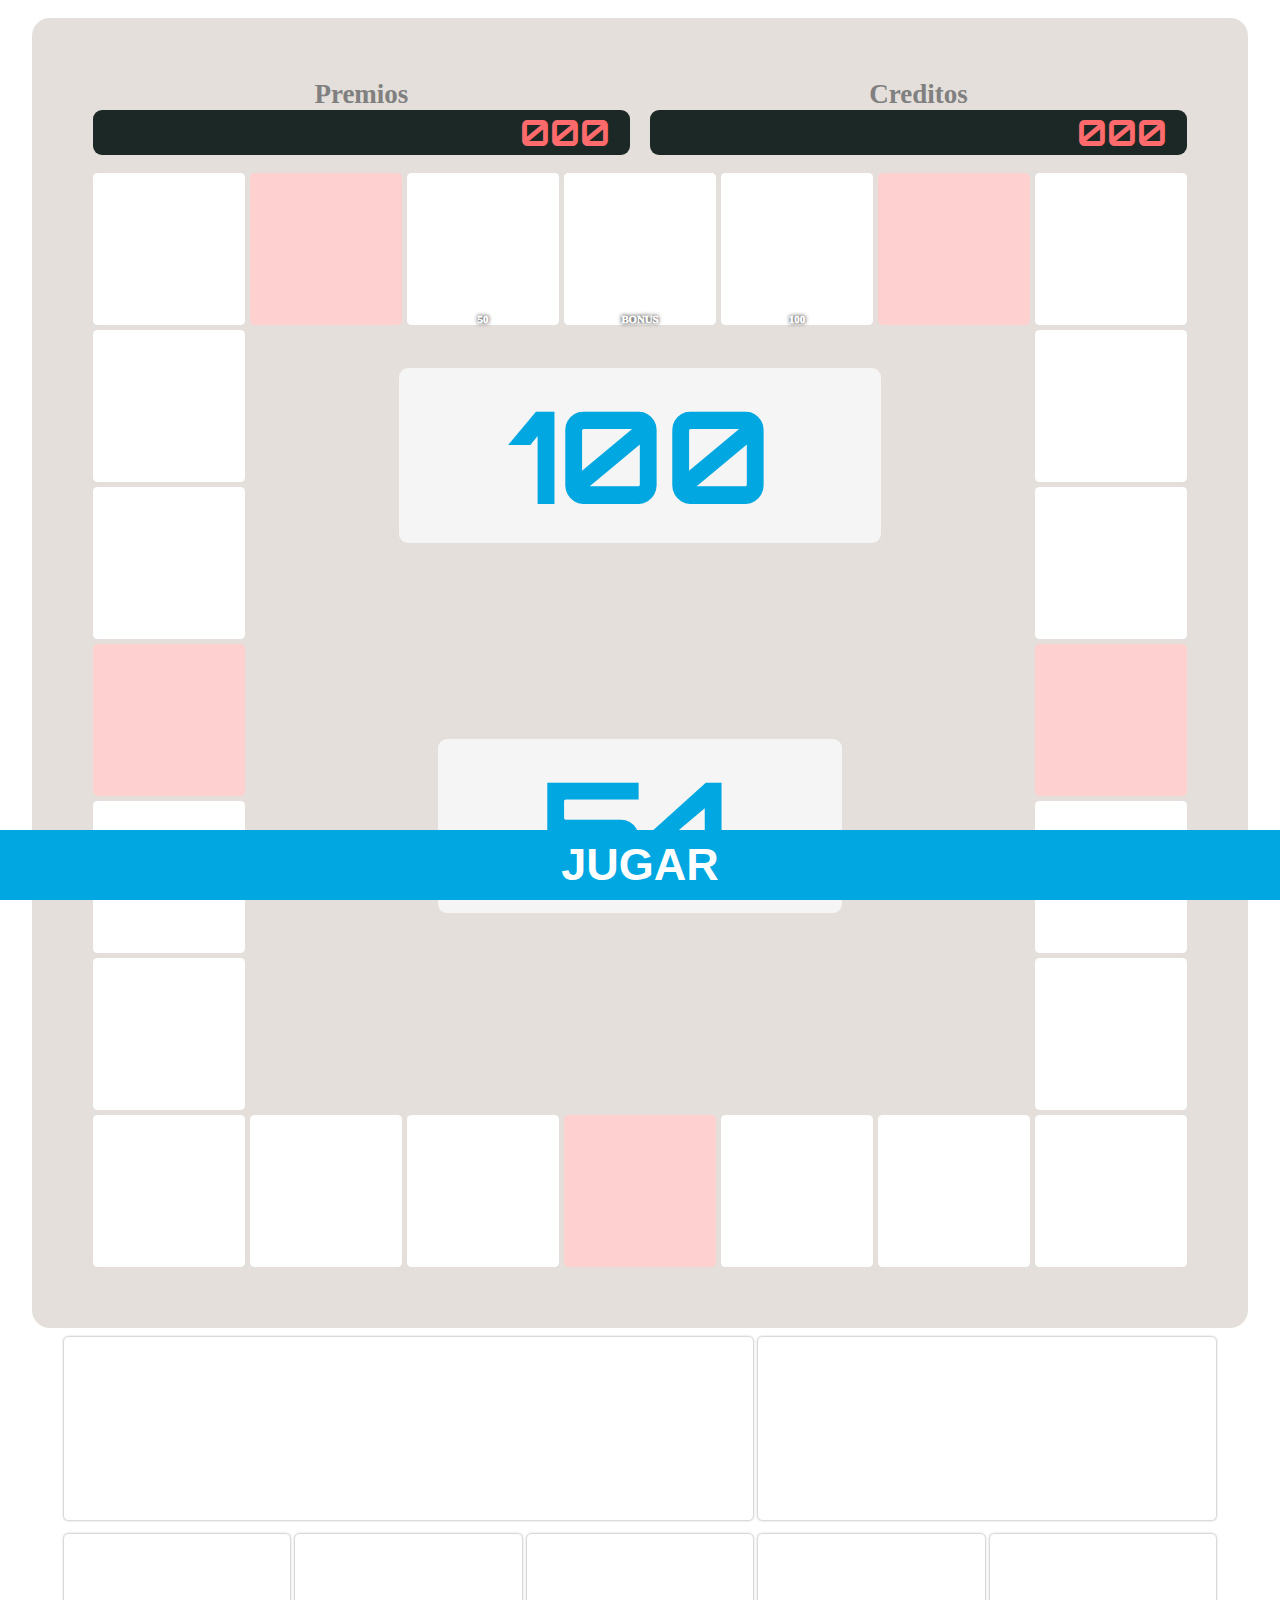
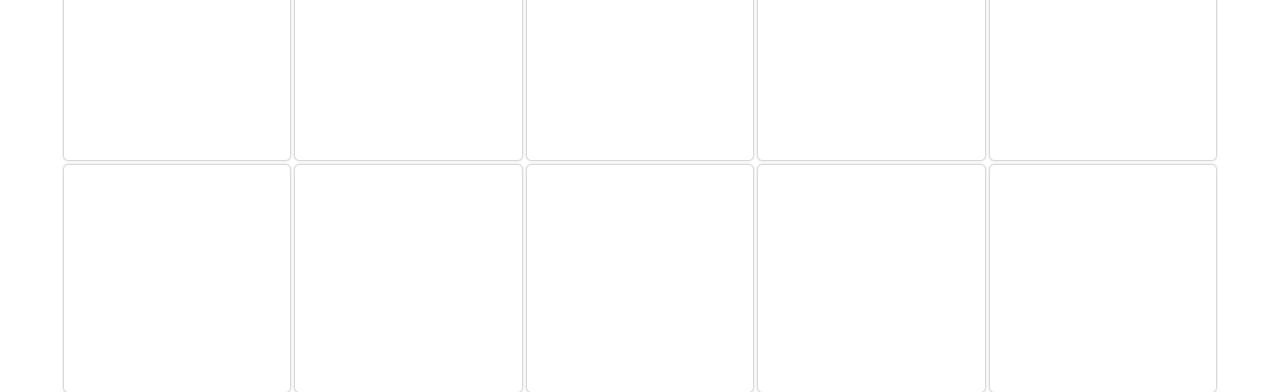
==== game.html @ 37b14211 "Add files via upload" ====
<!DOCTYPE html>
<html lang="en">

<head>
    <meta charset="UTF-8">
    <meta http-equiv="X-UA-Compatible" content="IE=edge">
    <meta name="viewport" content="width=device-width, initial-scale=1.0">
    <link rel="preconnect" href="https://fonts.googleapis.com">
    <link rel="preconnect" href="https://fonts.gstatic.com" crossorigin>
    <link href="https://fonts.googleapis.com/css2?family=Orbitron&display=swap" rel="stylesheet">
    <link rel="stylesheet" href="style.css">
    <title>TM</title>
</head>

<body>
    <div class="container">
        <div class="screen">
            <div class="scoreboard">
                <h2 id="premio">Premios</h2>
                <h2 id="credito">Creditos</h2>
                <div id="premio_val" class="contador">000</div>
                <div id="credito_val" class="contador">000</div>
            </div>
            <div class="game_scr">
                <div id="_1" class="square"
                    style="grid-column: 1 / 1;background-image: url('https://www.svgrepo.com/show/56794/pineapple.svg');">
                </div>
                <div id="_2" class="square bonus_h"
                    style="grid-column: 2 / 2;background-image: url('https://www.svgrepo.com/show/128595/heart.svg');">
                </div>
                <div id="_3" class="square bns_txt"
                    style="grid-column: 3 / 3;background-image: url('https://www.svgrepo.com/show/42618/train.svg');">
                    <p>50</p>
                </div>
                <div id="_4" class="square bns_txt"
                    style="grid-column: 4 / 4;background-image: url('https://www.svgrepo.com/show/13832/heart.svg');">
                    <p>BONUS</p>
                </div>
                <div id="_5" class="square bns_txt"
                    style="grid-column: 5 / 5;background-image: url('https://www.svgrepo.com/show/42618/train.svg');">
                    <p>100</p>
                </div>
                <div id="_6" class="square bonus_h"
                    style="grid-column: 6 / 6;background-image: url('https://www.svgrepo.com/show/128595/heart.svg');">
                </div>
                <div id="_7" class="square"
                    style="grid-column: 7 / 7;background-image: url('https://www.svgrepo.com/show/29764/lemon.svg');">
                </div>
                <div id="_24" class="square"
                    style="grid-column: 1 / 1;background-image: url('https://www.svgrepo.com/show/41925/apple.svg');background-size: 50%;">
                </div>
                <div id="_8" class="square"
                    style="grid-column: 7 / 7;background-image: url('https://www.svgrepo.com/show/143579/pear.svg');">
                </div>
                <div id="_23" class="square"
                    style="grid-column: 1 / 1;background-image: url('https://www.svgrepo.com/show/41925/apple.svg');">
                </div>
                <div id="_9" class="square"
                    style="grid-column: 7 / 7;background-image: url('https://www.svgrepo.com/show/143579/pear.svg');background-size: 50%;">
                </div>
                <div id="_22" class="square bonus_h"
                    style="grid-column: 1 / 1;background-image: url('https://www.svgrepo.com/show/128595/heart.svg');">
                </div>
                <div id="_10" class="square bonus_h"
                    style="grid-column: 7 / 7;background-image: url('https://www.svgrepo.com/show/128595/heart.svg');">
                </div>
                <div id="_21" class="square"
                    style="grid-column: 1 / 1;background-image: url('https://www.svgrepo.com/show/98610/strawberry.svg');background-size: 50%;">
                </div>
                <div id="_11" class="square"
                    style="grid-column: 7 / 7;background-image: url('https://www.svgrepo.com/show/227329/cherry.svg');">
                </div>
                <div id="_20" class="square"
                    style="grid-column: 1 / 1;background-image: url('https://www.svgrepo.com/show/98610/strawberry.svg');">
                </div>
                <div id="_12" class="square"
                    style="grid-column: 7 / 7;background-image: url('https://www.svgrepo.com/show/56794/pineapple.svg');background-size: 50%;">
                </div>
                <div id="_19" class="square"
                    style="grid-column: 1 / 1;background-image: url('https://www.svgrepo.com/show/29764/lemon.svg');">
                </div>
                <div id="_18" class="square"
                    style="grid-column: 2 / 2;background-image: url('https://www.svgrepo.com/show/29764/lemon.svg');background-size: 50%;">
                </div>
                <div id="_17" class="square"
                    style="grid-column: 3 / 3;background-image: url('https://www.svgrepo.com/show/398585/watermelon.svg');">
                </div>
                <div id="_16" class="square bonus_h"
                    style="grid-column: 4 / 4;background-image: url('https://www.svgrepo.com/show/128595/heart.svg');">
                </div>
                <div id="_15" class="square"
                    style="grid-column: 5 / 5;background-image: url('https://www.svgrepo.com/show/398585/watermelon.svg');background-size: 50%;">
                </div>
                <div id="_14" class="square"
                    style="grid-column: 6 / 6;background-image: url('https://www.svgrepo.com/show/41925/apple.svg');">
                </div>
                <div id="_13" class="square"
                    style="grid-column: 7 / 7;background-image: url('https://www.svgrepo.com/show/56794/pineapple.svg');">
                </div>
                <div class="bonus_container">
                    <div id="full_bonus_id" class="full_bonus">100</div>
                    <div class="hearts_bn">
                        <div id="h_1" class="heart_in"
                            style="background-image: url('https://www.svgrepo.com/show/128595/heart.svg');transform: translateY(2vh);">
                        </div>
                        <div id="h_3" class="heart_in"
                            style="background-image: url('https://www.svgrepo.com/show/128595/heart.svg');"></div>
                        <div id="h_5" class="heart_in"
                            style="background-image: url('https://www.svgrepo.com/show/128595/heart.svg');transform: translateY(-2vh);">
                        </div>
                        <div id="h_4" class="heart_in"
                            style="background-image: url('https://www.svgrepo.com/show/128595/heart.svg');"></div>
                        <div id="h_2" class="heart_in"
                            style="background-image: url('https://www.svgrepo.com/show/128595/heart.svg');transform: translateY(2vh);">
                        </div>
                    </div>
                    <div id="heart_bonus_id" class="heart_bonus">54</div>
                </div>
            </div>
        </div>
    </div>
    <div class="buttons">
        <button onclick="" class="prize_btn"
            style="grid-column: 1 / 4;background-image: url('https://www.svgrepo.com/show/304720/star-prize-award.svg');">
        </button>
        <button onclick="pass_prize()" class="arrow_btn"
            style="grid-column: 4 / 6;background-image: url('https://www.svgrepo.com/show/215724/right-arrow-next.svg');">
        </button>
        <button id="fheart_sel" onclick="choose(this, 'fheart')" class="square btn_chose"
            style="grid-column: 1 / 1;background-image: url('https://www.svgrepo.com/show/13832/heart.svg');">
        </button>
        <button id="train_sel" onclick="choose(this, 'train')" class="square btn_chose"
            style="grid-column: 2 / 2;background-image: url('https://www.svgrepo.com/show/42618/train.svg');">
        </button>
        <button id="heart_sel" onclick="choose(this, 'heart')" class="square btn_chose"
            style="grid-column: 3 / 3;background-image: url('https://www.svgrepo.com/show/128595/heart.svg');">
        </button>
        <button id="cherry_sel" onclick="choose(this, 'cherry')" class="square btn_chose"
            style="grid-column: 4 / 4;background-image: url('https://www.svgrepo.com/show/227329/cherry.svg');">
        </button>
        <button id="strawberry_sel" onclick="choose(this, 'strawberry')" class="square btn_chose"
            style="grid-column: 5 / 5;background-image: url('https://www.svgrepo.com/show/98610/strawberry.svg');">
        </button>
        <button id="watermelon_sel" onclick="choose(this, 'watermelon')" class="square btn_chose"
            style="grid-column: 1 / 1;background-image: url('https://www.svgrepo.com/show/398585/watermelon.svg');">
        </button>
        <button id="pear_sel" onclick="choose(this, 'pear')" class="square btn_chose"
            style="grid-column: 2 / 2;background-image: url('https://www.svgrepo.com/show/143579/pear.svg');">
        </button>
        <button id="pineapple_sel" onclick="choose(this, 'pineapple')" class="square btn_chose"
            style="grid-column: 3 / 3;background-image: url('https://www.svgrepo.com/show/56794/pineapple.svg');">
        </button>
        <button id="lemon_sel" onclick="choose(this, 'lemon')" class="square btn_chose"
            style="grid-column: 4 / 4;background-image: url('https://www.svgrepo.com/show/29764/lemon.svg');">
        </button>
        <button id="apple_sel" onclick="choose(this, 'apple')" class="square btn_chose"
            style="grid-column: 5 / 5;background-image: url('https://www.svgrepo.com/show/41925/apple.svg');">
        </button>
    </div>
    <button onclick="play(this)" class="play_btn">JUGAR</button>
</body>
<script type="text/javascript" src="app.js"></script>

</html>
---- style.css ----
* {
    margin: 0;
    padding: 0;
    /* box-sizing: border-box; */
}

body {
    background-color: white;
    display: flex;
    align-items: center;
    justify-content: center;
    flex-direction: column;
}

.container {
    width: 95%;
    background-color: #e4dfda;
    margin-top: 2vh;
    border-radius: 2vh;
}

.screen {
    width: 90%;
    padding: 5%;
    /* overflow: visible; */

    /* margin-top: 50px; */
    /* background-color: #e4dfda; */
    /* background-color: azure; */
}

.scoreboard {
    /* height: 15em; */
    /* background-color: black; */
    display: grid;
    grid-template-columns: 1fr 1fr;
    grid-column-gap: 20px;
    /* grid-row-gap: 20px; */
    justify-items: stretch;
    align-items: stretch;
}

h2 {
    color: gray;
    font-size: 3vh;
    text-align: center;
    height: fit-content;
    /* background-color: aliceblue; */
}

#premio {
    grid-column-start: 1;
    grid-column-end: 1;
    /* background-color: blue; */
}

#credito {
    grid-column-start: 2;
    grid-column-end: 2;
    /* background-color: aquamarine; */
}

.contador {
    text-align: right;
    font-size: 4vh;
    font-weight: 700;
    font-family: 'Orbitron', sans-serif;
    color: #FF6B6C;
    background-color: #1C2826;
    padding-right: 20px;
    height: max-content;
    border-radius: 1vh;
}

.game_scr {
    display: grid;
    grid-template-columns: 1fr 1fr 1fr 1fr 1fr 1fr 1fr;
    grid-column-gap: 5px;
    grid-row-gap: 5px;
    justify-items: stretch;
    align-items: stretch;
    margin-top: 2vh;
    /* height: min-content; */
    /* margin-bottom: 1vh; */
    /* overflow: visible; */
}

.square {
    /* width: 100%; */
    /* aspect-ratio: 1 / 1; */
    padding-top: 100%;
    background-color: white;
    background-size: 80%;
    background-repeat: no-repeat;
    background-position: center;
    border-radius: 0.5vh;
    position: relative;
}

.bl_sq {
    position: absolute;
    left: 0%;
    top: 0%;
    width: 100%;
    padding-top: 100%;
    /* background-color: rgba(0,0,255,50); */
    background-color: #00a7e1;
    opacity: 0.4;
    box-shadow: 0px 0px 15px 1px #00a7e1;
    z-index: 99;
    content: '';
    overflow: visible;
    border-radius: 0.5vh;
    /* visibility: hidden; */
    animation: blink 0.2s ease-in-out infinite alternate-reverse;
}

.bonus_container {
    /* background-color: #1C2826; */
    grid-column: 2 / 7;
    grid-row: 2 / 7;
    display: flex;
    align-items: center;
    /* justify-content: center; */
    position: relative;
    padding: 0;
    flex-direction: column;
}

.bonus_h {
    /* border: 0.2vh solid blue; d0f3ff*/
    background-color: #ffd0d0;
}

.full_bonus {
    margin-top: 3vw;
    width: 60%;
    font-size: 10vw;
    font-weight: 700;
    font-family: 'Orbitron', sans-serif;
    color: #00a7e1;
    background-color: whitesmoke;
    padding: 0.8vh;
    /* height: max-content; */
    border-radius: 1vh;
    border-collapse: separate;
    text-align: center;
}

.heart_bonus {
    margin-top: 0;
    text-align: right;
    width: 50%;
    font-size: 10vw;
    font-weight: 700;
    font-family: 'Orbitron', sans-serif;
    color: #00a7e1;
    background-color: whitesmoke;
    padding: 0.8vh;
    border-radius: 1vh;
    border-collapse: separate;
    text-align: center;
}

.hearts_bn {
    width: 80%;
    margin-top: 1vh;
    /* padding-top: 30%; */
    /* background-color: #1C2826; */
    display: flex;
    flex-direction: row;
    align-items: center;
}

.heart_in {
    background-position: center;
    background-size: 80%;
    width: 20%;
    /* height: 100px; */
    background-repeat: no-repeat;
    padding-top: 30%;
    filter:
        grayscale();

}

.buttons {
    display: grid;
    width: 90%;
    grid-template-columns: 1fr 1fr 1fr 1fr 1fr;
    grid-column-gap: 5px;
    grid-row-gap: 5px;
    justify-items: stretch;
    align-items: stretch;
    margin-top: 1vh;
}

.btn_chose {
    /* border: solid 1px #1C2826; */
    border: none;
    background-size: 70%;
    /* background-position-y: 10%; */
    box-shadow: 0px 0px 2px 1px rgba(0, 0, 0, 0.2);
    transition-duration: 50ms;
    transition-timing-function: ease-in;
    /* font-size: large; */
    position: relative;
}

.btn_chose:active {
    /* box-shadow: 0px 0px 2px 1px rgba(255, 86, 86, 0.9); */
    background-color: rgba(0, 167, 225, 0.1);
    /* opacity: 0.6; */
    transform: scale(0.9);
}

.square p {
    position: absolute;
    z-index: 2;
    bottom: 0;
    left: 50%;
    transform: translateX(-50%);
}

.bns_txt p {
    color: white;
    font-size: 1.2vh;
    font-weight: 1000;
    text-shadow: 0px 0px 0.5vh #000;
}

.play_btn {
    position: fixed;
    width: 100%;
    font-size: 5vh;
    bottom: 0;
    border: none;
    padding: 1vh;
    color: white;
    font-weight: 900;
    background-color: #00a7e1;
    transition-duration: 200ms;
    transition-timing-function: ease-in-out;
}

.arrow_btn {
    padding-top: 40%;
    border: none;
    border-radius: 0.5vh;
    background-color: rgba(0, 0, 0, 0);
    background-repeat: no-repeat;
    background-position: center;
    box-shadow: 0px 0px 2px 1px rgba(0, 0, 0, 0.2);
    margin-bottom: 1vh;
    transition-duration: 100ms;
    transition-timing-function: ease-in-out;
}

.arrow_btn:active {
    background-color: rgba(0, 167, 225, 0.1);
    background-position-x: right;
}

.prize_btn {
    /* padding-top: 0%; */
    border: none;
    border-radius: 0.5vh;
    background-color: rgba(0, 0, 0, 0);
    background-repeat: no-repeat;
    background-position: center;
    box-shadow: 0px 0px 2px 1px rgba(0, 0, 0, 0.2);
    margin-bottom: 1vh;
    transition-duration: 100ms;
    transition-timing-function: ease-in-out;
}

.prize_btn:active {
    background-color: rgba(0, 167, 225, 0.1);
    filter: grayscale();
}

@keyframes blink {
    from {
        opacity: 0.8;
    }

    to {
        opacity: 0.6;
    }
}

@keyframes blink_low {
    from {
        opacity: 0.8;
    }

    to {
        opacity: 0.1;
    }
}
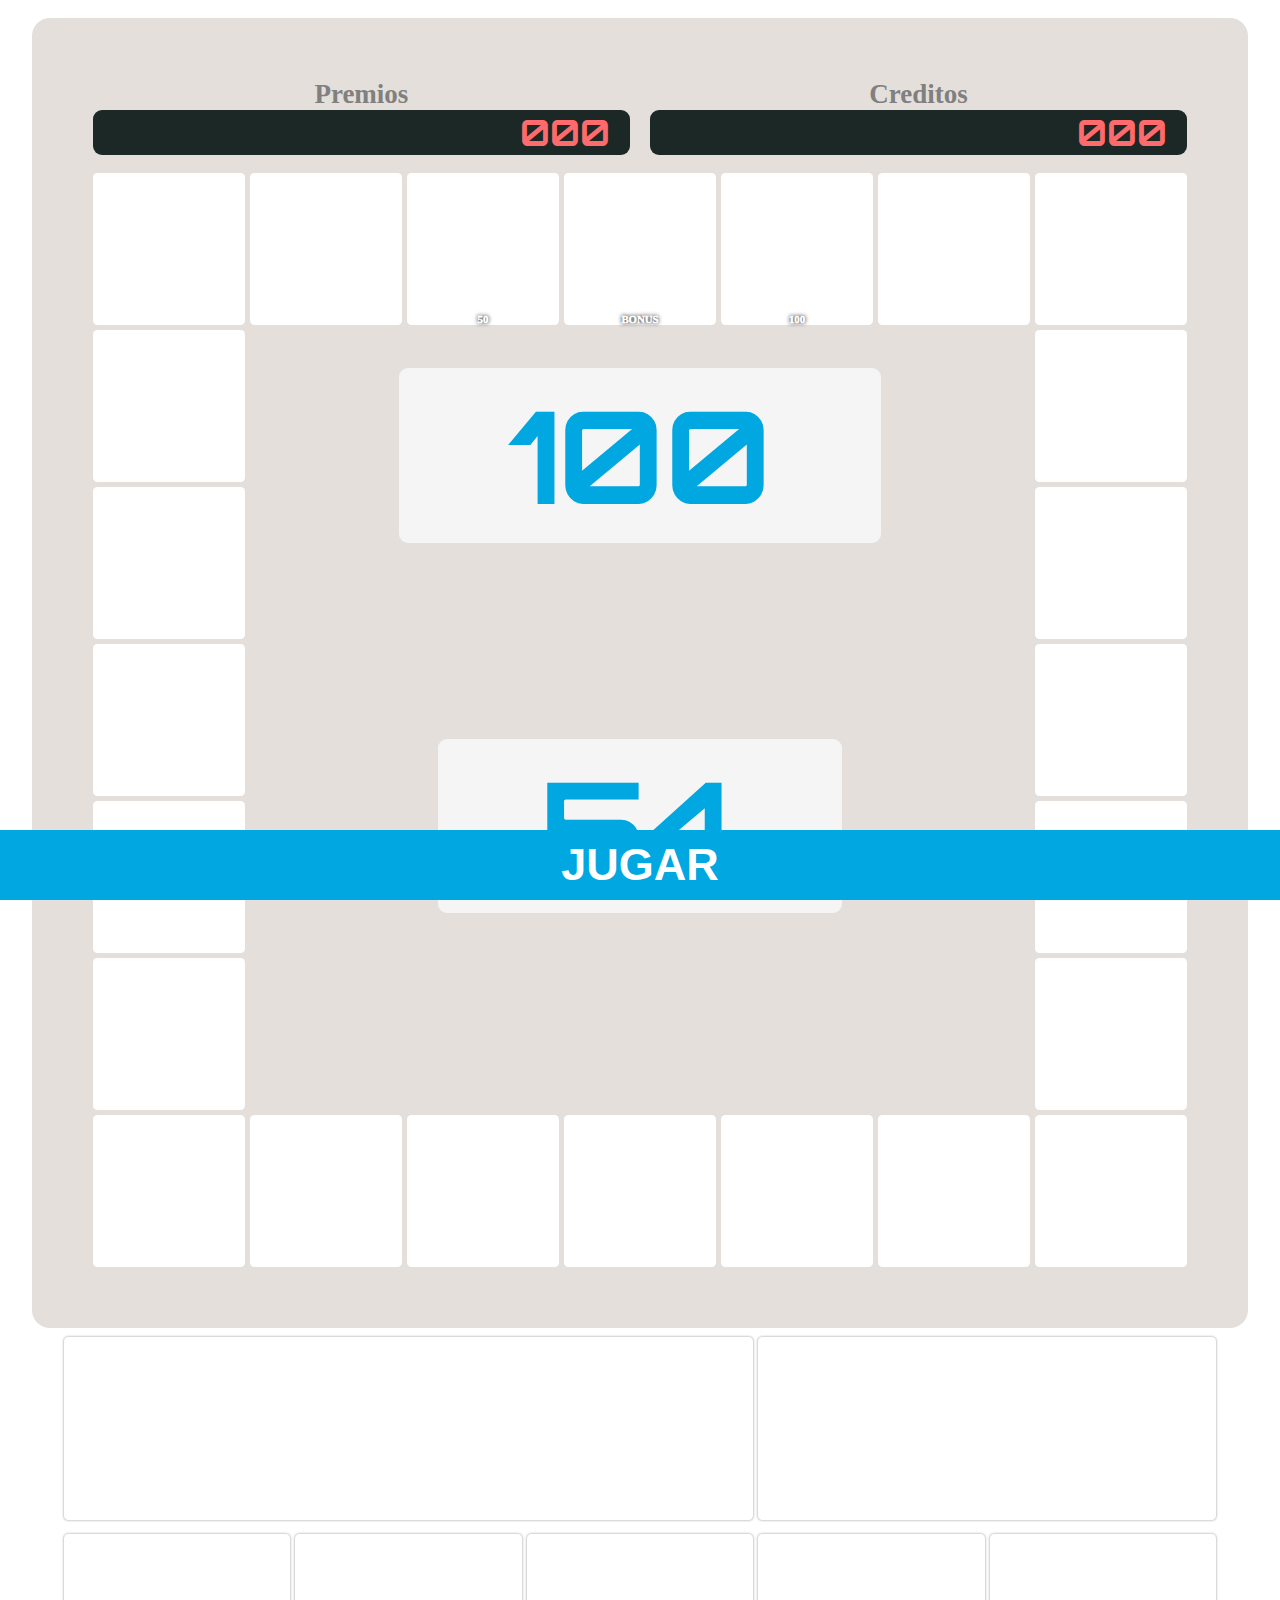
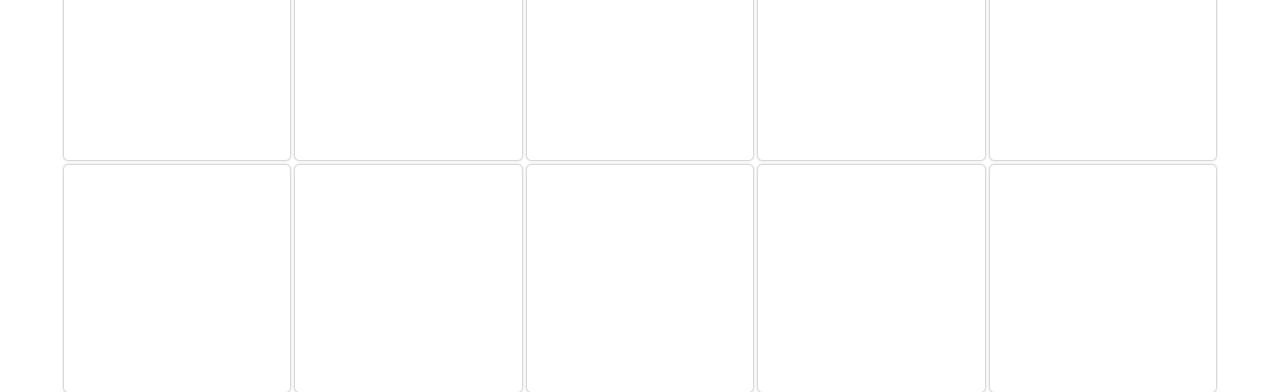
==== commit 7de7b399: "Update game.html" ====
--- a/game.html
+++ b/game.html
@@ -25,7 +25,7 @@
                 <div id="_1" class="square"
                     style="grid-column: 1 / 1;background-image: url('https://www.svgrepo.com/show/56794/pineapple.svg');">
                 </div>
-                <div id="_2" class="square bonus_h"
+                <div id="_2" class="square"
                     style="grid-column: 2 / 2;background-image: url('https://www.svgrepo.com/show/128595/heart.svg');">
                 </div>
                 <div id="_3" class="square bns_txt"
@@ -40,7 +40,7 @@
                     style="grid-column: 5 / 5;background-image: url('https://www.svgrepo.com/show/42618/train.svg');">
                     <p>100</p>
                 </div>
-                <div id="_6" class="square bonus_h"
+                <div id="_6" class="square"
                     style="grid-column: 6 / 6;background-image: url('https://www.svgrepo.com/show/128595/heart.svg');">
                 </div>
                 <div id="_7" class="square"
@@ -58,10 +58,10 @@
                 <div id="_9" class="square"
                     style="grid-column: 7 / 7;background-image: url('https://www.svgrepo.com/show/143579/pear.svg');background-size: 50%;">
                 </div>
-                <div id="_22" class="square bonus_h"
+                <div id="_22" class="square"
                     style="grid-column: 1 / 1;background-image: url('https://www.svgrepo.com/show/128595/heart.svg');">
                 </div>
-                <div id="_10" class="square bonus_h"
+                <div id="_10" class="square"
                     style="grid-column: 7 / 7;background-image: url('https://www.svgrepo.com/show/128595/heart.svg');">
                 </div>
                 <div id="_21" class="square"
@@ -85,7 +85,7 @@
                 <div id="_17" class="square"
                     style="grid-column: 3 / 3;background-image: url('https://www.svgrepo.com/show/398585/watermelon.svg');">
                 </div>
-                <div id="_16" class="square bonus_h"
+                <div id="_16" class="square"
                     style="grid-column: 4 / 4;background-image: url('https://www.svgrepo.com/show/128595/heart.svg');">
                 </div>
                 <div id="_15" class="square"
@@ -100,17 +100,17 @@
                 <div class="bonus_container">
                     <div id="full_bonus_id" class="full_bonus">100</div>
                     <div class="hearts_bn">
-                        <div id="h_1" class="heart_in"
+                        <div id="h_2" class="heart_in"
                             style="background-image: url('https://www.svgrepo.com/show/128595/heart.svg');transform: translateY(2vh);">
                         </div>
-                        <div id="h_3" class="heart_in"
+                        <div id="h_6" class="heart_in"
                             style="background-image: url('https://www.svgrepo.com/show/128595/heart.svg');"></div>
-                        <div id="h_5" class="heart_in"
+                        <div id="h_10" class="heart_in"
                             style="background-image: url('https://www.svgrepo.com/show/128595/heart.svg');transform: translateY(-2vh);">
                         </div>
-                        <div id="h_4" class="heart_in"
+                        <div id="h_16" class="heart_in"
                             style="background-image: url('https://www.svgrepo.com/show/128595/heart.svg');"></div>
-                        <div id="h_2" class="heart_in"
+                        <div id="h_22" class="heart_in"
                             style="background-image: url('https://www.svgrepo.com/show/128595/heart.svg');transform: translateY(2vh);">
                         </div>
                     </div>
@@ -161,4 +161,4 @@
 </body>
 <script type="text/javascript" src="app.js"></script>
 
-</html>+</html>
